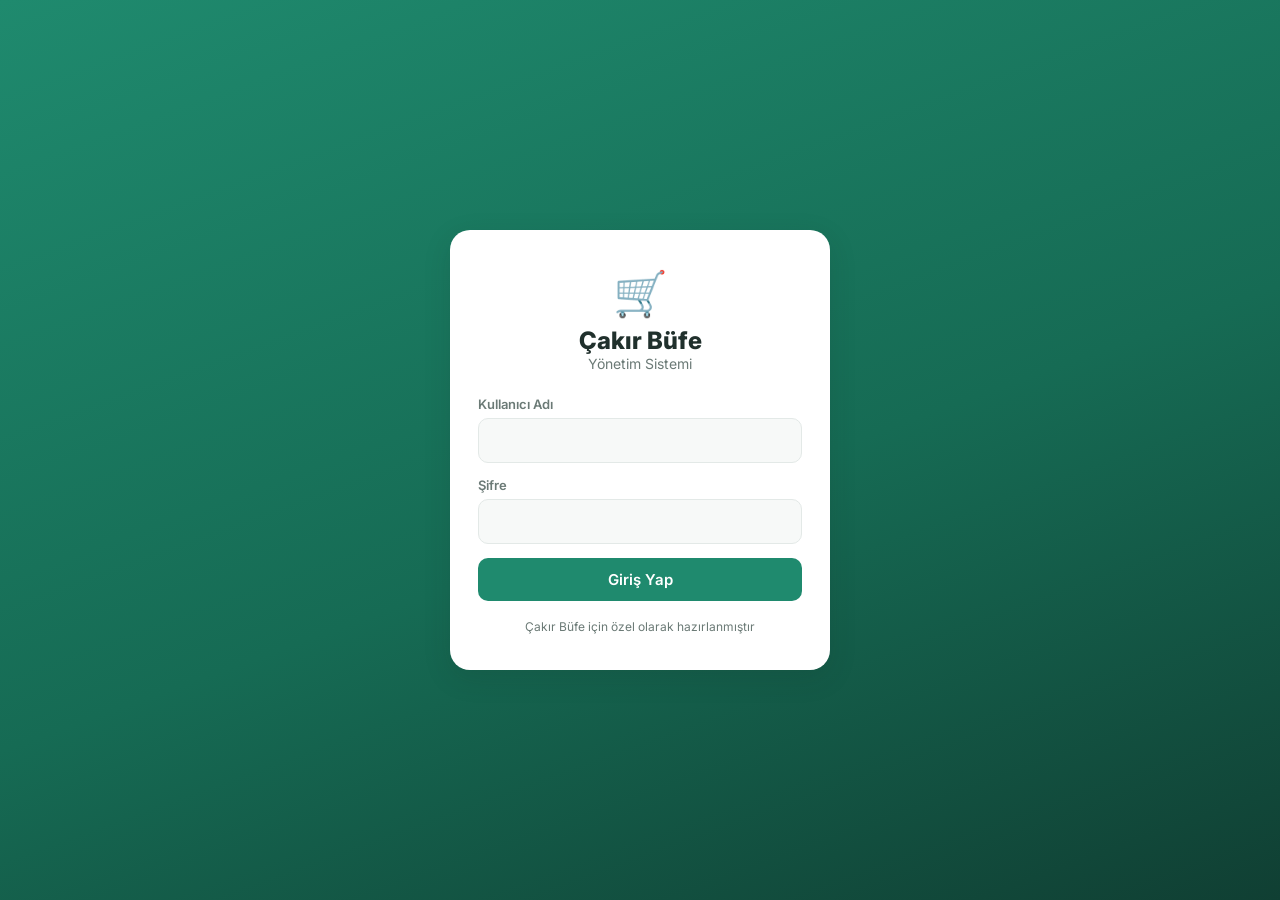
==== index.html @ 9c2b1daf "Add files via upload" ====
<!DOCTYPE html>
<html lang="tr">
<head>
<meta charset="UTF-8">
<meta name="viewport" content="width=device-width, initial-scale=1.0, maximum-scale=1.0, user-scalable=no, viewport-fit=cover">
<meta name="theme-color" content="#1f8a6e">
<title>Çakır Büfe | Yönetim Sistemi</title>
<link rel="icon" href="data:image/svg+xml,<svg xmlns=%22http://www.w3.org/2000/svg%22 viewBox=%220 0 100 100%22><text y=%22.9em%22 font-size=%2290%22>🛒</text></svg>">
<link rel="preconnect" href="https://fonts.googleapis.com">
<link rel="preconnect" href="https://fonts.gstatic.com" crossorigin>
<link href="https://fonts.googleapis.com/css2?family=Inter:wght@400;500;600;700;800&display=swap" rel="stylesheet">
<link rel="stylesheet" href="css/style.css">
</head>
<body>

<!-- ============ GİRİŞ EKRANI ============ -->
<div id="loginView" class="view login-view">
  <div class="login-card">
    <div class="login-logo">🛒</div>
    <h1>Çakır Büfe</h1>
    <p class="login-sub">Yönetim Sistemi</p>
    <form id="loginForm" autocomplete="off">
      <label class="field">
        <span>Kullanıcı Adı</span>
        <input type="text" id="loginUsername" autocomplete="username" required>
      </label>
      <label class="field">
        <span>Şifre</span>
        <input type="password" id="loginPassword" autocomplete="current-password" required>
      </label>
      <div id="loginError" class="error-msg hidden"></div>
      <button type="submit" class="btn btn-primary btn-block" id="loginBtn">Giriş Yap</button>
    </form>
    <p class="login-foot">Çakır Büfe için özel olarak hazırlanmıştır</p>
  </div>
</div>

<!-- ============ UYGULAMA ============ -->
<div id="appView" class="view app-view hidden">

  <header class="app-header">
    <div class="app-title">🛒 <span>Çakır Büfe</span></div>
    <div class="header-actions">
      <span id="connStatus" class="conn-status" title="Bağlantı durumu">●</span>
      <button id="logoutBtn" class="icon-btn" title="Çıkış Yap">⏻</button>
    </div>
  </header>

  <main class="app-main">

    <!-- ---- SATIŞ EKRANI ---- -->
    <section id="view-satis" class="screen">
      <div class="screen-head">
        <h2>Satış Ekranı</h2>
      </div>

      <div class="scan-row">
        <input type="text" id="barcodeInput" class="scan-input" placeholder="🔍 Barkod okutun veya yazıp Enter'a basın" autocomplete="off" inputmode="numeric">
        <button id="cameraScanBtn" class="btn btn-secondary btn-icon" title="Kamera ile barkod tara">📷</button>
      </div>

      <div class="search-row">
        <input type="text" id="productSearchInput" class="text-input" placeholder="Ürün adı ile ara...">
      </div>

      <div id="productGrid" class="product-grid"></div>

      <div class="cart-panel" id="cartPanel">
        <div class="cart-head">
          <h3>Sepet</h3>
          <button id="clearCartBtn" class="link-btn">Sepeti Boşalt</button>
        </div>
        <div id="cartItems" class="cart-items">
          <p class="empty-hint">Sepet boş. Barkod okutun veya üründen seçin.</p>
        </div>
        <div class="cart-total-row">
          <span>Toplam</span>
          <strong id="cartTotal">0,00 ₺</strong>
        </div>
        <div class="pay-method-row">
          <button class="pay-btn" data-method="nakit" id="payNakitBtn">💵 Nakit</button>
          <button class="pay-btn" data-method="kart" id="payKartBtn">💳 Kart</button>
        </div>
        <button id="completeSaleBtn" class="btn btn-primary btn-block btn-lg" disabled>Satışı Tamamla</button>
      </div>
    </section>

    <!-- ---- STOK EKRANI ---- -->
    <section id="view-stok" class="screen hidden">
      <div class="screen-head">
        <h2>Ürünler &amp; Stok</h2>
        <button id="addProductBtn" class="btn btn-primary btn-sm">+ Yeni Ürün</button>
      </div>
      <div class="search-row">
        <input type="text" id="stockSearchInput" class="text-input" placeholder="Ürün adı veya barkod ile ara...">
      </div>
      <div id="stockList" class="stock-list"></div>
    </section>

    <!-- ---- GEÇMİŞ EKRANI ---- -->
    <section id="view-gecmis" class="screen hidden">
      <div class="screen-head">
        <h2>Satış Geçmişi</h2>
      </div>
      <div class="date-row">
        <input type="date" id="historyDate" class="text-input">
      </div>
      <div id="historyList" class="history-list"></div>
    </section>

    <!-- ---- RAPOR EKRANI ---- -->
    <section id="view-rapor" class="screen hidden">
      <div class="screen-head">
        <h2>Satış Raporu</h2>
      </div>
      <div class="report-tabs">
        <button class="report-tab active" data-period="daily">Günlük</button>
        <button class="report-tab" data-period="weekly">Haftalık</button>
        <button class="report-tab" data-period="monthly">Aylık</button>
      </div>
      <div id="reportSummary" class="report-summary"></div>
      <div id="reportTable" class="report-table-wrap"></div>
      <button id="downloadReportBtn" class="btn btn-primary btn-block">⬇ TXT Olarak İndir</button>
    </section>

  </main>

  <nav class="bottom-nav">
    <button class="nav-btn active" data-view="satis"><span class="nav-ic">🛒</span><span>Satış</span></button>
    <button class="nav-btn" data-view="stok"><span class="nav-ic">📦</span><span>Stok</span></button>
    <button class="nav-btn" data-view="gecmis"><span class="nav-ic">🧾</span><span>Geçmiş</span></button>
    <button class="nav-btn" data-view="rapor"><span class="nav-ic">📊</span><span>Rapor</span></button>
  </nav>
</div>

<!-- ============ ÜRÜN EKLE/DÜZENLE MODAL ============ -->
<div id="productModal" class="modal-overlay hidden">
  <div class="modal-box">
    <div class="modal-head">
      <h3 id="productModalTitle">Yeni Ürün</h3>
      <button class="modal-close" data-close="productModal">✕</button>
    </div>
    <form id="productForm">
      <input type="hidden" id="productId">
      <div class="photo-pick-row">
        <img id="productPhotoPreview" class="photo-preview" src="" alt="">
        <div class="photo-pick-placeholder" id="photoPlaceholder">📷</div>
        <label class="btn btn-secondary btn-sm file-btn">
          Fotoğraf Seç
          <input type="file" id="productPhotoInput" accept="image/*" hidden>
        </label>
      </div>
      <label class="field">
        <span>Ürün Adı</span>
        <input type="text" id="productName" required>
      </label>
      <label class="field">
        <span>Fiyat (₺)</span>
        <input type="number" id="productPrice" min="0" step="0.01" required>
      </label>
      <label class="field">
        <span>Stok Adedi</span>
        <input type="number" id="productStock" min="0" step="1" required>
      </label>
      <label class="field">
        <span>Barkod</span>
        <div class="barcode-field-row">
          <input type="text" id="productBarcode" inputmode="numeric" placeholder="Barkod numarası" required>
          <button type="button" id="productCameraScanBtn" class="btn btn-secondary btn-icon" title="Kamera ile tara">📷</button>
        </div>
      </label>
      <div id="productFormError" class="error-msg hidden"></div>
      <div class="modal-actions">
        <button type="button" id="deleteProductBtn" class="btn btn-danger hidden">Sil</button>
        <button type="submit" class="btn btn-primary">Kaydet</button>
      </div>
    </form>
  </div>
</div>

<!-- ============ STOK DÜZELT MODAL ============ -->
<div id="stockAdjustModal" class="modal-overlay hidden">
  <div class="modal-box modal-box-sm">
    <div class="modal-head">
      <h3>Stok Düzelt</h3>
      <button class="modal-close" data-close="stockAdjustModal">✕</button>
    </div>
    <p id="stockAdjustProductName" class="muted"></p>
    <div class="pay-method-row">
      <button type="button" class="pay-btn" data-dir="in" id="dirInBtn">➕ Giriş</button>
      <button type="button" class="pay-btn" data-dir="out" id="dirOutBtn">➖ Çıkış</button>
    </div>
    <div class="stock-adjust-row">
      <button type="button" id="stockMinusBtn" class="adjust-btn">−</button>
      <input type="number" id="stockAdjustAmount" value="1" min="1" step="1">
      <button type="button" id="stockPlusBtn" class="adjust-btn">+</button>
    </div>
    <select id="stockAdjustReason" class="text-input">
      <option value="Yeni sevkiyat">Yeni sevkiyat</option>
      <option value="Sayım düzeltmesi">Sayım düzeltmesi</option>
      <option value="Fire/Bozulma">Fire / Bozulma</option>
      <option value="Diğer">Diğer</option>
    </select>
    <button id="confirmStockAdjustBtn" class="btn btn-primary btn-block">Uygula</button>
  </div>
</div>

<!-- ============ KAMERA TARAYICI MODAL ============ -->
<div id="scannerModal" class="modal-overlay hidden">
  <div class="modal-box modal-box-sm">
    <div class="modal-head">
      <h3>Barkod Tara</h3>
      <button class="modal-close" data-close="scannerModal">✕</button>
    </div>
    <div id="scannerView" class="scanner-view"></div>
    <p class="muted small">Barkodu kamera çerçevesine getirin.</p>
  </div>
</div>

<!-- ============ ONAY MODAL ============ -->
<div id="confirmModal" class="modal-overlay hidden">
  <div class="modal-box modal-box-sm">
    <p id="confirmModalText"></p>
    <div class="modal-actions">
      <button id="confirmModalCancel" class="btn btn-secondary">Vazgeç</button>
      <button id="confirmModalOk" class="btn btn-danger">Onayla</button>
    </div>
  </div>
</div>

<!-- ============ TOAST ============ -->
<div id="toastContainer" class="toast-container"></div>

<!-- ============ YÜKLENİYOR ============ -->
<div id="loadingOverlay" class="loading-overlay hidden">
  <div class="spinner"></div>
</div>

<script src="https://unpkg.com/html5-qrcode@2.3.8/html5-qrcode.min.js"></script>
<script type="module" src="js/app.js"></script>
</body>
</html>
---- css/style.css ----
/* ===================== DEĞİŞKENLER ===================== */
:root {
  --bg: #f3f6f5;
  --surface: #ffffff;
  --surface-2: #f7f9f8;
  --primary: #1f8a6e;
  --primary-dark: #166b54;
  --primary-light: #e4f3ee;
  --accent: #2f7de1;
  --danger: #e0533d;
  --danger-light: #fbe9e6;
  --warn: #d99a1f;
  --text: #20302c;
  --text-muted: #6b7a76;
  --border: #e3e9e7;
  --radius: 16px;
  --radius-sm: 10px;
  --shadow: 0 2px 10px rgba(20, 40, 35, 0.06);
  --shadow-lg: 0 8px 28px rgba(20, 40, 35, 0.14);
  --nav-h: 64px;
  --header-h: 56px;
}

* { box-sizing: border-box; }

html, body {
  margin: 0;
  padding: 0;
  background: var(--bg);
  color: var(--text);
  font-family: 'Inter', system-ui, -apple-system, Segoe UI, Roboto, sans-serif;
  -webkit-tap-highlight-color: transparent;
}

body { overscroll-behavior-y: contain; }

h1, h2, h3 { margin: 0; }
p { margin: 0; }
button { font-family: inherit; cursor: pointer; }
input, select, button { font-family: inherit; }

.hidden { display: none !important; }

/* ===================== GİRİŞ EKRANI ===================== */
.login-view {
  min-height: 100vh;
  display: flex;
  align-items: center;
  justify-content: center;
  background: linear-gradient(160deg, #1f8a6e 0%, #166b54 55%, #103f33 100%);
  padding: 20px;
}

.login-card {
  background: var(--surface);
  border-radius: 20px;
  padding: 36px 28px;
  width: 100%;
  max-width: 380px;
  text-align: center;
  box-shadow: var(--shadow-lg);
}

.login-logo { font-size: 44px; margin-bottom: 6px; }
.login-card h1 { font-size: 24px; font-weight: 800; color: var(--text); }
.login-sub { color: var(--text-muted); margin-bottom: 24px; font-size: 14px; }
.login-foot { margin-top: 18px; font-size: 12px; color: var(--text-muted); }

#loginForm { text-align: left; }

.field { display: block; margin-bottom: 14px; text-align: left; }
.field span {
  display: block;
  font-size: 13px;
  font-weight: 600;
  color: var(--text-muted);
  margin-bottom: 6px;
}
.field input, .text-input, select.text-input {
  width: 100%;
  padding: 12px 14px;
  border: 1.5px solid var(--border);
  border-radius: var(--radius-sm);
  font-size: 15px;
  background: var(--surface-2);
  color: var(--text);
  outline: none;
  transition: border-color .15s;
}
.field input:focus, .text-input:focus { border-color: var(--primary); background: var(--surface); }

.error-msg {
  background: var(--danger-light);
  color: var(--danger);
  font-size: 13px;
  padding: 10px 12px;
  border-radius: var(--radius-sm);
  margin-bottom: 12px;
  font-weight: 500;
}

/* ===================== BUTONLAR ===================== */
.btn {
  border: none;
  border-radius: var(--radius-sm);
  padding: 12px 18px;
  font-size: 15px;
  font-weight: 600;
  transition: transform .08s, opacity .15s, background .15s;
}
.btn:active { transform: scale(0.97); }
.btn:disabled { opacity: .5; cursor: not-allowed; transform: none; }

.btn-primary { background: var(--primary); color: #fff; }
.btn-primary:hover:not(:disabled) { background: var(--primary-dark); }

.btn-secondary { background: var(--surface-2); color: var(--text); border: 1.5px solid var(--border); }
.btn-secondary:hover { background: #ecf1ef; }

.btn-danger { background: var(--danger); color: #fff; }

.btn-block { width: 100%; display: block; }
.btn-lg { padding: 15px 18px; font-size: 16px; }
.btn-sm { padding: 8px 12px; font-size: 13px; }
.btn-icon { padding: 10px 14px; font-size: 17px; }

.link-btn {
  background: none;
  border: none;
  color: var(--accent);
  font-size: 13px;
  font-weight: 600;
  padding: 4px;
}

.icon-btn {
  background: none;
  border: none;
  color: #fff;
  font-size: 18px;
  padding: 6px 10px;
  border-radius: 50%;
  opacity: .9;
}
.icon-btn:hover { opacity: 1; background: rgba(255,255,255,.15); }

/* ===================== APP SHELL ===================== */
.app-view { min-height: 100vh; padding-bottom: var(--nav-h); }

.app-header {
  height: var(--header-h);
  background: var(--primary);
  color: #fff;
  display: flex;
  align-items: center;
  justify-content: space-between;
  padding: 0 16px;
  position: sticky;
  top: 0;
  z-index: 30;
  box-shadow: 0 2px 8px rgba(0,0,0,.08);
}
.app-title { font-size: 17px; font-weight: 700; display: flex; gap: 8px; align-items: center; }
.header-actions { display: flex; align-items: center; gap: 10px; }
.conn-status { color: #8be3c4; font-size: 11px; }
.conn-status.offline { color: #f3b5a4; }

.app-main {
  max-width: 720px;
  margin: 0 auto;
  padding: 14px 14px 24px;
}

.screen-head {
  display: flex;
  align-items: center;
  justify-content: space-between;
  margin-bottom: 14px;
}
.screen-head h2 { font-size: 19px; font-weight: 700; }

.bottom-nav {
  position: fixed;
  left: 0; right: 0; bottom: 0;
  height: var(--nav-h);
  background: var(--surface);
  border-top: 1px solid var(--border);
  display: flex;
  z-index: 40;
  padding-bottom: env(safe-area-inset-bottom);
  box-shadow: 0 -4px 14px rgba(0,0,0,.05);
}
.nav-btn {
  flex: 1;
  background: none;
  border: none;
  display: flex;
  flex-direction: column;
  align-items: center;
  justify-content: center;
  gap: 2px;
  color: var(--text-muted);
  font-size: 11px;
  font-weight: 600;
  padding: 6px 0;
}
.nav-btn .nav-ic { font-size: 20px; }
.nav-btn.active { color: var(--primary); }

/* ===================== SATIŞ EKRANI ===================== */
.scan-row { display: flex; gap: 8px; margin-bottom: 10px; }
.scan-input {
  flex: 1;
  padding: 13px 14px;
  border-radius: var(--radius-sm);
  border: 2px solid var(--primary);
  font-size: 15px;
  background: var(--surface);
  outline: none;
}
.search-row { margin-bottom: 12px; }

.product-grid {
  display: grid;
  grid-template-columns: repeat(auto-fill, minmax(130px, 1fr));
  gap: 10px;
  margin-bottom: 18px;
}
.product-card {
  background: var(--surface);
  border-radius: var(--radius-sm);
  padding: 10px;
  box-shadow: var(--shadow);
  text-align: left;
  border: none;
  display: flex;
  flex-direction: column;
  gap: 4px;
}
.product-card:active { transform: scale(0.97); }
.product-card .pc-img {
  width: 100%;
  height: 78px;
  border-radius: 8px;
  background: var(--surface-2);
  object-fit: cover;
  display: flex;
  align-items: center;
  justify-content: center;
  font-size: 26px;
}
.product-card .pc-name { font-size: 13px; font-weight: 600; line-height: 1.25; }
.product-card .pc-price { font-size: 13px; color: var(--primary); font-weight: 700; }
.product-card .pc-stock { font-size: 11px; color: var(--text-muted); }
.product-card .pc-stock.low { color: var(--danger); font-weight: 600; }
.product-card:disabled { opacity: .45; }

.cart-panel {
  background: var(--surface);
  border-radius: var(--radius);
  padding: 14px;
  box-shadow: var(--shadow);
}
.cart-head { display: flex; justify-content: space-between; align-items: center; margin-bottom: 6px; }
.cart-head h3 { font-size: 15px; }
.cart-items { max-height: 260px; overflow-y: auto; }
.empty-hint { color: var(--text-muted); font-size: 13px; padding: 10px 0; }

.cart-item {
  display: flex;
  align-items: center;
  gap: 10px;
  padding: 8px 0;
  border-bottom: 1px solid var(--border);
}
.cart-item:last-child { border-bottom: none; }
.ci-info { flex: 1; min-width: 0; }
.ci-name { font-size: 13.5px; font-weight: 600; white-space: nowrap; overflow: hidden; text-overflow: ellipsis; }
.ci-price { font-size: 12px; color: var(--text-muted); }
.ci-qty { display: flex; align-items: center; gap: 6px; }
.ci-qty button {
  width: 26px; height: 26px;
  border-radius: 50%;
  border: 1.5px solid var(--border);
  background: var(--surface-2);
  font-size: 15px;
  line-height: 1;
  display: flex; align-items: center; justify-content: center;
}
.ci-qty span { min-width: 22px; text-align: center; font-weight: 700; font-size: 13px; }
.ci-total { min-width: 64px; text-align: right; font-weight: 700; font-size: 13px; }
.ci-remove { background: none; border: none; color: var(--danger); font-size: 16px; padding: 4px; }

.cart-total-row {
  display: flex;
  justify-content: space-between;
  align-items: baseline;
  padding: 12px 0;
  border-top: 1px dashed var(--border);
  margin-top: 6px;
  font-size: 15px;
}
.cart-total-row strong { font-size: 20px; color: var(--primary-dark); }

.pay-method-row { display: flex; gap: 10px; margin-bottom: 12px; }
.pay-btn {
  flex: 1;
  padding: 12px;
  border-radius: var(--radius-sm);
  border: 2px solid var(--border);
  background: var(--surface-2);
  font-weight: 700;
  font-size: 14px;
  color: var(--text-muted);
}
.pay-btn.selected { border-color: var(--primary); background: var(--primary-light); color: var(--primary-dark); }

/* ===================== STOK EKRANI ===================== */
.stock-list { display: flex; flex-direction: column; gap: 10px; }
.stock-row {
  background: var(--surface);
  border-radius: var(--radius-sm);
  padding: 10px;
  box-shadow: var(--shadow);
  display: flex;
  gap: 12px;
  align-items: center;
}
.sr-img {
  width: 52px; height: 52px;
  border-radius: 8px;
  object-fit: cover;
  background: var(--surface-2);
  display: flex; align-items: center; justify-content: center;
  font-size: 22px;
  flex-shrink: 0;
}
.sr-info { flex: 1; min-width: 0; }
.sr-name { font-weight: 700; font-size: 14px; }
.sr-meta { font-size: 12px; color: var(--text-muted); }
.sr-stock-badge {
  font-size: 12px;
  font-weight: 700;
  padding: 3px 9px;
  border-radius: 20px;
  background: var(--primary-light);
  color: var(--primary-dark);
  white-space: nowrap;
}
.sr-stock-badge.low { background: var(--danger-light); color: var(--danger); }
.sr-actions { display: flex; gap: 6px; flex-shrink: 0; }
.sr-actions button {
  background: var(--surface-2);
  border: 1px solid var(--border);
  border-radius: 8px;
  padding: 7px 9px;
  font-size: 14px;
}

/* ===================== GEÇMİŞ ===================== */
.date-row { margin-bottom: 12px; }
.history-list { display: flex; flex-direction: column; gap: 10px; }
.history-card {
  background: var(--surface);
  border-radius: var(--radius-sm);
  padding: 12px;
  box-shadow: var(--shadow);
}
.history-card.cancelled { opacity: .55; }
.hc-top { display: flex; justify-content: space-between; align-items: center; margin-bottom: 6px; }
.hc-time { font-size: 12px; color: var(--text-muted); }
.hc-method { font-size: 11px; font-weight: 700; padding: 2px 8px; border-radius: 10px; background: var(--surface-2); }
.hc-items { font-size: 13px; color: var(--text-muted); margin-bottom: 8px; line-height: 1.5; }
.hc-bottom { display: flex; justify-content: space-between; align-items: center; }
.hc-total { font-weight: 800; font-size: 15px; color: var(--primary-dark); }
.hc-cancel-badge { font-size: 12px; font-weight: 700; color: var(--danger); }
.hc-cancel-btn { background: none; border: 1.5px solid var(--danger); color: var(--danger); border-radius: 8px; padding: 5px 10px; font-size: 12px; font-weight: 700; }

/* ===================== RAPOR ===================== */
.report-tabs { display: flex; gap: 8px; margin-bottom: 14px; }
.report-tab {
  flex: 1;
  padding: 10px;
  border-radius: var(--radius-sm);
  border: 1.5px solid var(--border);
  background: var(--surface);
  font-weight: 700;
  font-size: 13px;
  color: var(--text-muted);
}
.report-tab.active { background: var(--primary); color: #fff; border-color: var(--primary); }

.report-summary {
  display: grid;
  grid-template-columns: 1fr 1fr;
  gap: 10px;
  margin-bottom: 16px;
}
.rs-card {
  background: var(--surface);
  border-radius: var(--radius-sm);
  padding: 12px;
  box-shadow: var(--shadow);
}
.rs-card .rs-label { font-size: 11.5px; color: var(--text-muted); font-weight: 600; }
.rs-card .rs-value { font-size: 18px; font-weight: 800; margin-top: 2px; }
.rs-card.full { grid-column: 1 / -1; }

.report-table-wrap { overflow-x: auto; margin-bottom: 16px; }
table.report-table { width: 100%; border-collapse: collapse; background: var(--surface); border-radius: var(--radius-sm); overflow: hidden; box-shadow: var(--shadow); }
table.report-table th, table.report-table td { padding: 10px 12px; text-align: left; font-size: 13px; }
table.report-table th { background: var(--surface-2); color: var(--text-muted); font-weight: 700; }
table.report-table tr:not(:last-child) td { border-bottom: 1px solid var(--border); }
table.report-table td.num, table.report-table th.num { text-align: right; }

/* ===================== MODAL ===================== */
.modal-overlay {
  position: fixed; inset: 0;
  background: rgba(15, 30, 26, .5);
  display: flex; align-items: center; justify-content: center;
  z-index: 100;
  padding: 16px;
}
.modal-box {
  background: var(--surface);
  border-radius: var(--radius);
  padding: 20px;
  width: 100%;
  max-width: 420px;
  max-height: 90vh;
  overflow-y: auto;
  box-shadow: var(--shadow-lg);
}
.modal-box-sm { max-width: 340px; }
.modal-head { display: flex; justify-content: space-between; align-items: center; margin-bottom: 14px; }
.modal-head h3 { font-size: 17px; }
.modal-close { background: none; border: none; font-size: 18px; color: var(--text-muted); padding: 4px; }
.modal-actions { display: flex; gap: 10px; justify-content: flex-end; margin-top: 8px; }

.photo-pick-row { display: flex; align-items: center; gap: 14px; margin-bottom: 16px; }
.photo-preview { width: 64px; height: 64px; border-radius: 10px; object-fit: cover; background: var(--surface-2); }
.photo-preview.hidden { display: none; }
.photo-pick-placeholder { width: 64px; height: 64px; border-radius: 10px; background: var(--surface-2); display: flex; align-items: center; justify-content: center; font-size: 26px; }
.barcode-field-row { display: flex; gap: 8px; }
.barcode-field-row input { flex: 1; }

.stock-adjust-row { display: flex; align-items: center; gap: 10px; margin: 14px 0; }
.adjust-btn { width: 42px; height: 42px; border-radius: 50%; border: 1.5px solid var(--border); background: var(--surface-2); font-size: 20px; font-weight: 700; }
.stock-adjust-row input { flex: 1; text-align: center; padding: 10px; border-radius: var(--radius-sm); border: 1.5px solid var(--border); font-size: 16px; }
#stockAdjustReason { margin-bottom: 14px; }

.muted { color: var(--text-muted); font-size: 13px; }
.muted.small { font-size: 12px; text-align: center; margin-top: 8px; }

.scanner-view { width: 100%; min-height: 240px; border-radius: var(--radius-sm); overflow: hidden; background: #000; }

/* ===================== TOAST ===================== */
.toast-container {
  position: fixed;
  top: 14px;
  left: 0; right: 0;
  display: flex;
  flex-direction: column;
  align-items: center;
  gap: 8px;
  z-index: 200;
  pointer-events: none;
}
.toast {
  background: #20302c;
  color: #fff;
  padding: 11px 18px;
  border-radius: 30px;
  font-size: 13.5px;
  font-weight: 600;
  box-shadow: var(--shadow-lg);
  max-width: 90vw;
  text-align: center;
  animation: toast-in .2s ease-out;
}
.toast.success { background: var(--primary-dark); }
.toast.error { background: var(--danger); }
@keyframes toast-in { from { opacity: 0; transform: translateY(-8px); } to { opacity: 1; transform: translateY(0); } }

/* ===================== LOADING ===================== */
.loading-overlay {
  position: fixed; inset: 0;
  background: rgba(255,255,255,.6);
  display: flex; align-items: center; justify-content: center;
  z-index: 300;
}
.spinner {
  width: 38px; height: 38px;
  border: 4px solid var(--primary-light);
  border-top-color: var(--primary);
  border-radius: 50%;
  animation: spin .7s linear infinite;
}
@keyframes spin { to { transform: rotate(360deg); } }

/* ===================== GENİŞ EKRAN ===================== */
@media (min-width: 700px) {
  .app-main { padding: 22px; }
  .product-grid { grid-template-columns: repeat(auto-fill, minmax(150px, 1fr)); }
}
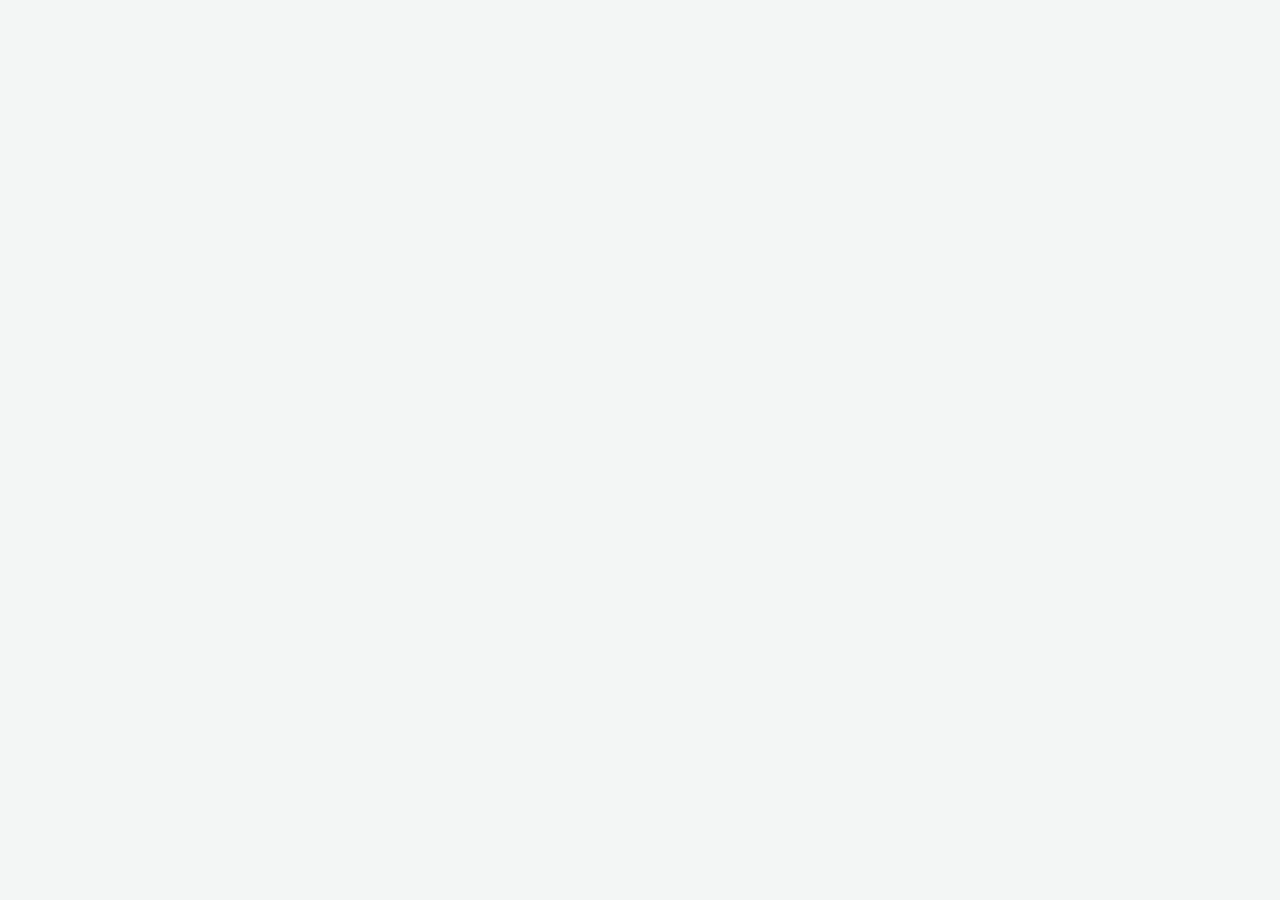
==== commit a0115161: "Add files via upload" ====
--- a/index.html
+++ b/index.html
@@ -13,27 +13,8 @@
 </head>
 <body>
 
-<!-- ============ GİRİŞ EKRANI ============ -->
-<div id="loginView" class="view login-view">
-  <div class="login-card">
-    <div class="login-logo">🛒</div>
-    <h1>Çakır Büfe</h1>
-    <p class="login-sub">Yönetim Sistemi</p>
-    <form id="loginForm" autocomplete="off">
-      <label class="field">
-        <span>Kullanıcı Adı</span>
-        <input type="text" id="loginUsername" autocomplete="username" required>
-      </label>
-      <label class="field">
-        <span>Şifre</span>
-        <input type="password" id="loginPassword" autocomplete="current-password" required>
-      </label>
-      <div id="loginError" class="error-msg hidden"></div>
-      <button type="submit" class="btn btn-primary btn-block" id="loginBtn">Giriş Yap</button>
-    </form>
-    <p class="login-foot">Çakır Büfe için özel olarak hazırlanmıştır</p>
-  </div>
-</div>
+<!-- Giriş ekranı kaldırıldı -->
+<div id="loginView" class="hidden"></div>
 
 <!-- ============ UYGULAMA ============ -->
 <div id="appView" class="view app-view hidden">
@@ -42,7 +23,6 @@
     <div class="app-title">🛒 <span>Çakır Büfe</span></div>
     <div class="header-actions">
       <span id="connStatus" class="conn-status" title="Bağlantı durumu">●</span>
-      <button id="logoutBtn" class="icon-btn" title="Çıkış Yap">⏻</button>
     </div>
   </header>
 
@@ -213,7 +193,7 @@
       <button class="modal-close" data-close="scannerModal">✕</button>
     </div>
     <div id="scannerView" class="scanner-view"></div>
-    <p class="muted small">Barkodu kamera çerçevesine getirin.</p>
+    <p class="muted small">Barkodu kamera çerçevesine getirin, otomatik olarak tanınıp alana yazılacaktır.<br>Elle yazmak isterseniz ✕'e basıp kapatabilirsiniz.</p>
   </div>
 </div>
 
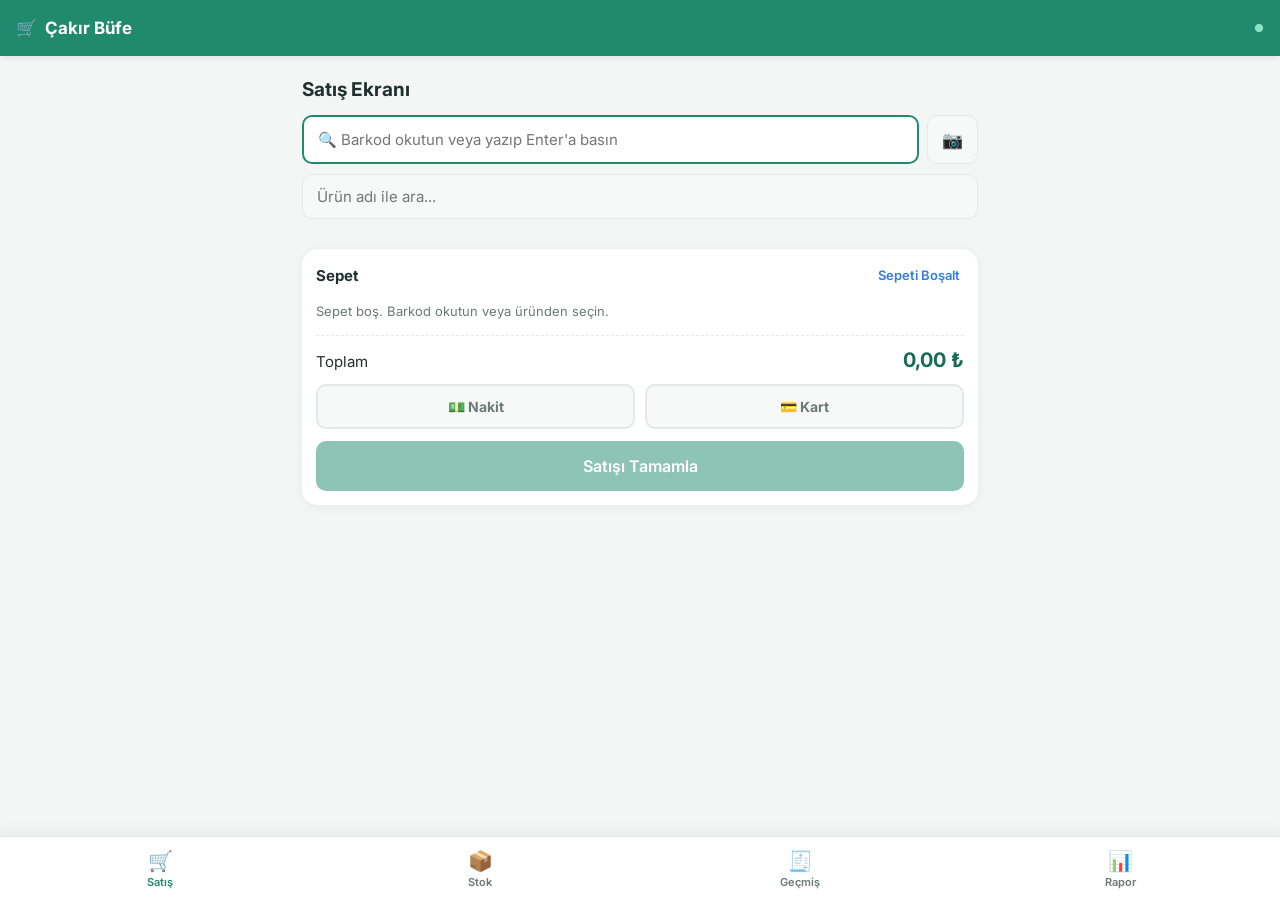
==== commit cc3e6423: "Add files via upload" ====
--- a/index.html
+++ b/index.html
@@ -17,7 +17,7 @@
 <div id="loginView" class="hidden"></div>
 
 <!-- ============ UYGULAMA ============ -->
-<div id="appView" class="view app-view hidden">
+<div id="appView" class="view app-view">
 
   <header class="app-header">
     <div class="app-title">🛒 <span>Çakır Büfe</span></div>
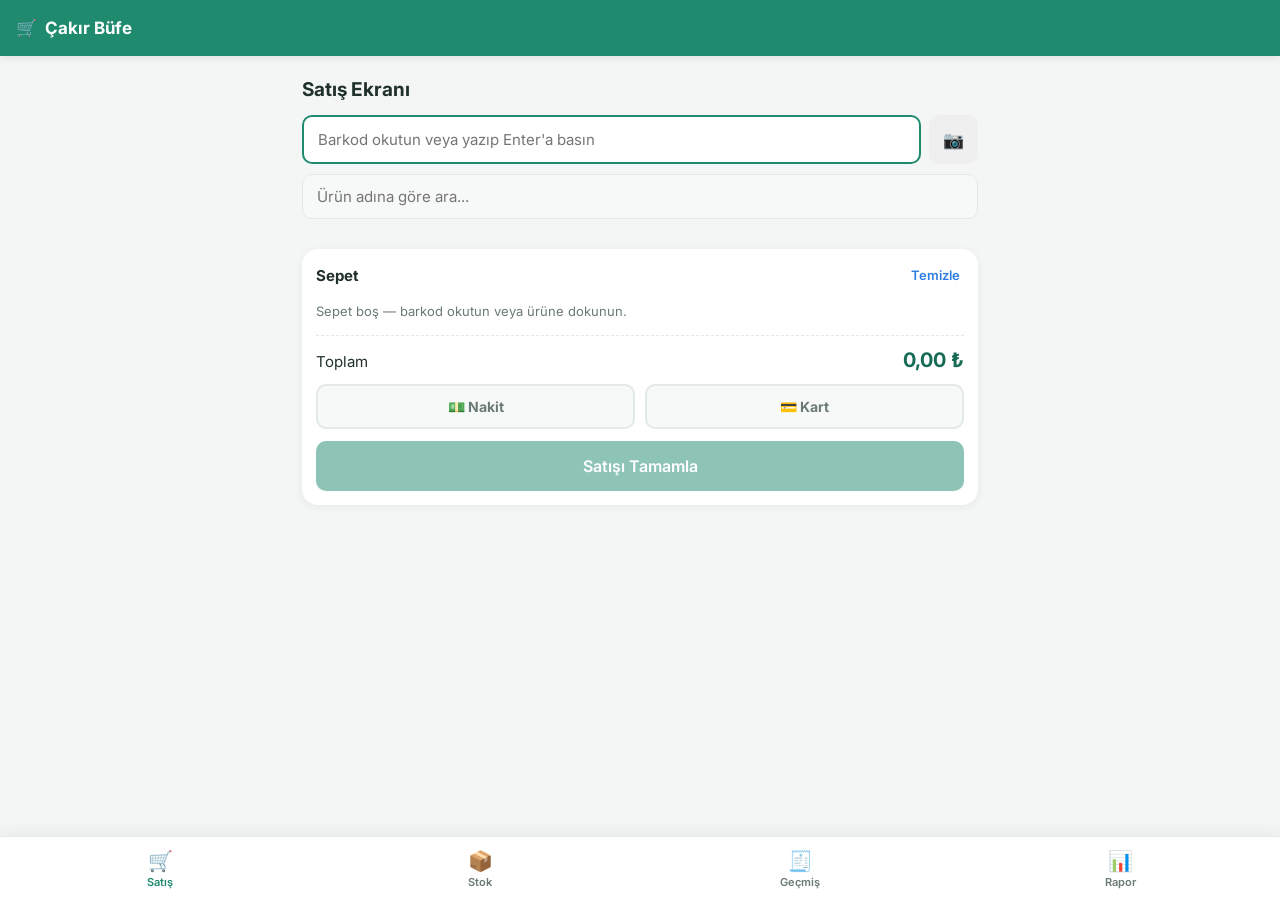
==== commit 718f471b: "Add files via upload" ====
--- a/index.html
+++ b/index.html
@@ -3,55 +3,50 @@
 <head>
 <meta charset="UTF-8">
 <meta name="viewport" content="width=device-width, initial-scale=1.0, maximum-scale=1.0, user-scalable=no, viewport-fit=cover">
-<meta name="theme-color" content="#1f8a6e">
+<meta name="theme-color" content="#1a7a5e">
 <title>Çakır Büfe | Yönetim Sistemi</title>
 <link rel="icon" href="data:image/svg+xml,<svg xmlns=%22http://www.w3.org/2000/svg%22 viewBox=%220 0 100 100%22><text y=%22.9em%22 font-size=%2290%22>🛒</text></svg>">
 <link rel="preconnect" href="https://fonts.googleapis.com">
 <link rel="preconnect" href="https://fonts.gstatic.com" crossorigin>
-<link href="https://fonts.googleapis.com/css2?family=Inter:wght@400;500;600;700;800&display=swap" rel="stylesheet">
+<link href="https://fonts.googleapis.com/css2?family=Inter:wght@400;500;600;700;800;900&display=swap" rel="stylesheet">
 <link rel="stylesheet" href="css/style.css">
 </head>
 <body>
 
-<!-- Giriş ekranı kaldırıldı -->
 <div id="loginView" class="hidden"></div>
 
-<!-- ============ UYGULAMA ============ -->
-<div id="appView" class="view app-view">
+<div id="appView" class="app-view">
 
   <header class="app-header">
-    <div class="app-title">🛒 <span>Çakır Büfe</span></div>
-    <div class="header-actions">
-      <span id="connStatus" class="conn-status" title="Bağlantı durumu">●</span>
-    </div>
+    <div class="app-title">
+      <span>🛒</span>
+      <span>Çakır Büfe</span>
+    </div>
+    <span id="connStatus" class="conn-dot" title="Bağlantı durumu"></span>
   </header>
 
   <main class="app-main">
 
-    <!-- ---- SATIŞ EKRANI ---- -->
+    <!-- SATIŞ -->
     <section id="view-satis" class="screen">
       <div class="screen-head">
         <h2>Satış Ekranı</h2>
       </div>
-
       <div class="scan-row">
-        <input type="text" id="barcodeInput" class="scan-input" placeholder="🔍 Barkod okutun veya yazıp Enter'a basın" autocomplete="off" inputmode="numeric">
-        <button id="cameraScanBtn" class="btn btn-secondary btn-icon" title="Kamera ile barkod tara">📷</button>
-      </div>
-
+        <input type="text" id="barcodeInput" class="scan-input" placeholder="Barkod okutun veya yazıp Enter'a basın" autocomplete="off" inputmode="numeric">
+        <button id="cameraScanBtn" class="btn btn-outline btn-icon" title="Kamera ile barkod tara">📷</button>
+      </div>
       <div class="search-row">
-        <input type="text" id="productSearchInput" class="text-input" placeholder="Ürün adı ile ara...">
-      </div>
-
+        <input type="text" id="productSearchInput" class="text-input" placeholder="Ürün adına göre ara...">
+      </div>
       <div id="productGrid" class="product-grid"></div>
-
       <div class="cart-panel" id="cartPanel">
         <div class="cart-head">
           <h3>Sepet</h3>
-          <button id="clearCartBtn" class="link-btn">Sepeti Boşalt</button>
+          <button id="clearCartBtn" class="link-btn">Temizle</button>
         </div>
         <div id="cartItems" class="cart-items">
-          <p class="empty-hint">Sepet boş. Barkod okutun veya üründen seçin.</p>
+          <p class="empty-hint">Sepet boş — barkod okutun veya ürüne dokunun.</p>
         </div>
         <div class="cart-total-row">
           <span>Toplam</span>
@@ -65,7 +60,7 @@
       </div>
     </section>
 
-    <!-- ---- STOK EKRANI ---- -->
+    <!-- STOK -->
     <section id="view-stok" class="screen hidden">
       <div class="screen-head">
         <h2>Ürünler &amp; Stok</h2>
@@ -77,7 +72,7 @@
       <div id="stockList" class="stock-list"></div>
     </section>
 
-    <!-- ---- GEÇMİŞ EKRANI ---- -->
+    <!-- GEÇMİŞ -->
     <section id="view-gecmis" class="screen hidden">
       <div class="screen-head">
         <h2>Satış Geçmişi</h2>
@@ -88,7 +83,7 @@
       <div id="historyList" class="history-list"></div>
     </section>
 
-    <!-- ---- RAPOR EKRANI ---- -->
+    <!-- RAPOR -->
     <section id="view-rapor" class="screen hidden">
       <div class="screen-head">
         <h2>Satış Raporu</h2>
@@ -113,7 +108,7 @@
   </nav>
 </div>
 
-<!-- ============ ÜRÜN EKLE/DÜZENLE MODAL ============ -->
+<!-- ÜRÜN MODAL -->
 <div id="productModal" class="modal-overlay hidden">
   <div class="modal-box">
     <div class="modal-head">
@@ -123,42 +118,42 @@
     <form id="productForm">
       <input type="hidden" id="productId">
       <div class="photo-pick-row">
-        <img id="productPhotoPreview" class="photo-preview" src="" alt="">
+        <img id="productPhotoPreview" class="photo-preview hidden" src="" alt="">
         <div class="photo-pick-placeholder" id="photoPlaceholder">📷</div>
-        <label class="btn btn-secondary btn-sm file-btn">
+        <label class="btn btn-outline btn-sm file-btn">
           Fotoğraf Seç
           <input type="file" id="productPhotoInput" accept="image/*" hidden>
         </label>
       </div>
       <label class="field">
         <span>Ürün Adı</span>
-        <input type="text" id="productName" required>
+        <input type="text" id="productName" required placeholder="Örn: Cola 330ml">
       </label>
       <label class="field">
         <span>Fiyat (₺)</span>
-        <input type="number" id="productPrice" min="0" step="0.01" required>
+        <input type="number" id="productPrice" min="0" step="0.01" required placeholder="0,00">
       </label>
       <label class="field">
         <span>Stok Adedi</span>
-        <input type="number" id="productStock" min="0" step="1" required>
+        <input type="number" id="productStock" min="0" step="1" required placeholder="0">
       </label>
       <label class="field">
         <span>Barkod</span>
         <div class="barcode-field-row">
           <input type="text" id="productBarcode" inputmode="numeric" placeholder="Barkod numarası" required>
-          <button type="button" id="productCameraScanBtn" class="btn btn-secondary btn-icon" title="Kamera ile tara">📷</button>
+          <button type="button" id="productCameraScanBtn" class="btn btn-outline btn-icon" title="Kamera ile tara">📷</button>
         </div>
       </label>
       <div id="productFormError" class="error-msg hidden"></div>
       <div class="modal-actions">
-        <button type="button" id="deleteProductBtn" class="btn btn-danger hidden">Sil</button>
+        <button type="button" id="deleteProductBtn" class="btn btn-danger hidden">Ürünü Sil</button>
         <button type="submit" class="btn btn-primary">Kaydet</button>
       </div>
     </form>
   </div>
 </div>
 
-<!-- ============ STOK DÜZELT MODAL ============ -->
+<!-- STOK DÜZELT MODAL -->
 <div id="stockAdjustModal" class="modal-overlay hidden">
   <div class="modal-box modal-box-sm">
     <div class="modal-head">
@@ -181,11 +176,11 @@
       <option value="Fire/Bozulma">Fire / Bozulma</option>
       <option value="Diğer">Diğer</option>
     </select>
-    <button id="confirmStockAdjustBtn" class="btn btn-primary btn-block">Uygula</button>
-  </div>
-</div>
-
-<!-- ============ KAMERA TARAYICI MODAL ============ -->
+    <button id="confirmStockAdjustBtn" class="btn btn-primary btn-block" style="margin-top:4px">Uygula</button>
+  </div>
+</div>
+
+<!-- KAMERA TARAYICI MODAL -->
 <div id="scannerModal" class="modal-overlay hidden">
   <div class="modal-box modal-box-sm">
     <div class="modal-head">
@@ -193,25 +188,23 @@
       <button class="modal-close" data-close="scannerModal">✕</button>
     </div>
     <div id="scannerView" class="scanner-view"></div>
-    <p class="muted small">Barkodu kamera çerçevesine getirin, otomatik olarak tanınıp alana yazılacaktır.<br>Elle yazmak isterseniz ✕'e basıp kapatabilirsiniz.</p>
-  </div>
-</div>
-
-<!-- ============ ONAY MODAL ============ -->
+    <p class="muted small">Barkodu kamera çerçevesine getirin — otomatik tanınır.<br>Elle yazmak isterseniz ✕'e basın.</p>
+  </div>
+</div>
+
+<!-- ONAY MODAL -->
 <div id="confirmModal" class="modal-overlay hidden">
   <div class="modal-box modal-box-sm">
-    <p id="confirmModalText"></p>
+    <p id="confirmModalText" class="confirm-text"></p>
     <div class="modal-actions">
-      <button id="confirmModalCancel" class="btn btn-secondary">Vazgeç</button>
+      <button id="confirmModalCancel" class="btn btn-outline">Vazgeç</button>
       <button id="confirmModalOk" class="btn btn-danger">Onayla</button>
     </div>
   </div>
 </div>
 
-<!-- ============ TOAST ============ -->
 <div id="toastContainer" class="toast-container"></div>
 
-<!-- ============ YÜKLENİYOR ============ -->
 <div id="loadingOverlay" class="loading-overlay hidden">
   <div class="spinner"></div>
 </div>
